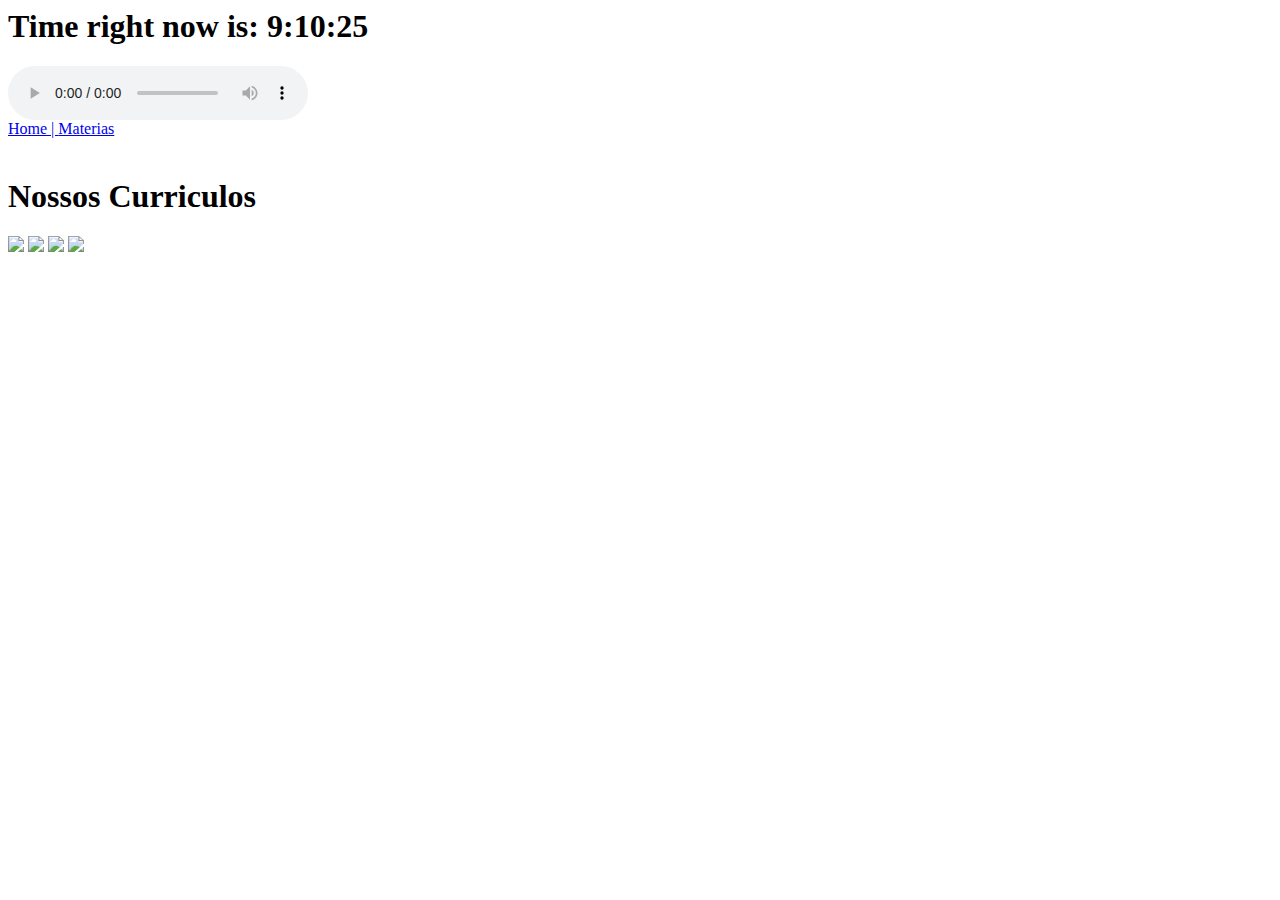
==== about.html @ 1a4608ff "commit inicial" ====
<html>
<head>
    
    <meta chairset="utf-8">
<title>Sobre Nós</title>

<link href="css/style.css" rel="stylesheet" />
<meta name="viewport" content="width=device-width, initial-scale=1.0, maximum scale=1.0">

</head>
<body class="background">
        <script>
            let d = new Date();
            document.body.innerHTML = "<h1>Time right now is:  " + d.getHours() + ":" + d.getMinutes() + ":" + d.getSeconds()
            "</h1>"
            </script>
    <header>
<div class="center">
<div class="barra"></div>
<div class="musica">
    <section>
    <audio controls>
    <source src="assets/audio.mp3">
    
    </audio>
    
    </section>
    
    </div>

     
<div class=menu>
<a href="index.html"> Home | </a>
<a href="Materias.html">Materias</a>

</div><!--menu-->


</div><!--center-->

<div class="center">
<div class="texto-sobre"
>
<h7><span style="margin-bottom: 15px;color:white">Somos jovens com objetivo de passar no ensino médio com curso técnico em tecnologia da informação no terceiro ano do Senac Nações.</span></h7>
<h1 color:white>Nossos Curriculos</h1>

<div class="Curriculos">
<img src="assets/curriculo1.png">
<img src="assets/curriculo2.png">
<img src="assets/curriculo3.png">
<img src="assets/curriculo4.png">


</div>
</div><!--sobre-->


</div><!--center-->


    </header>
</body>

</html>
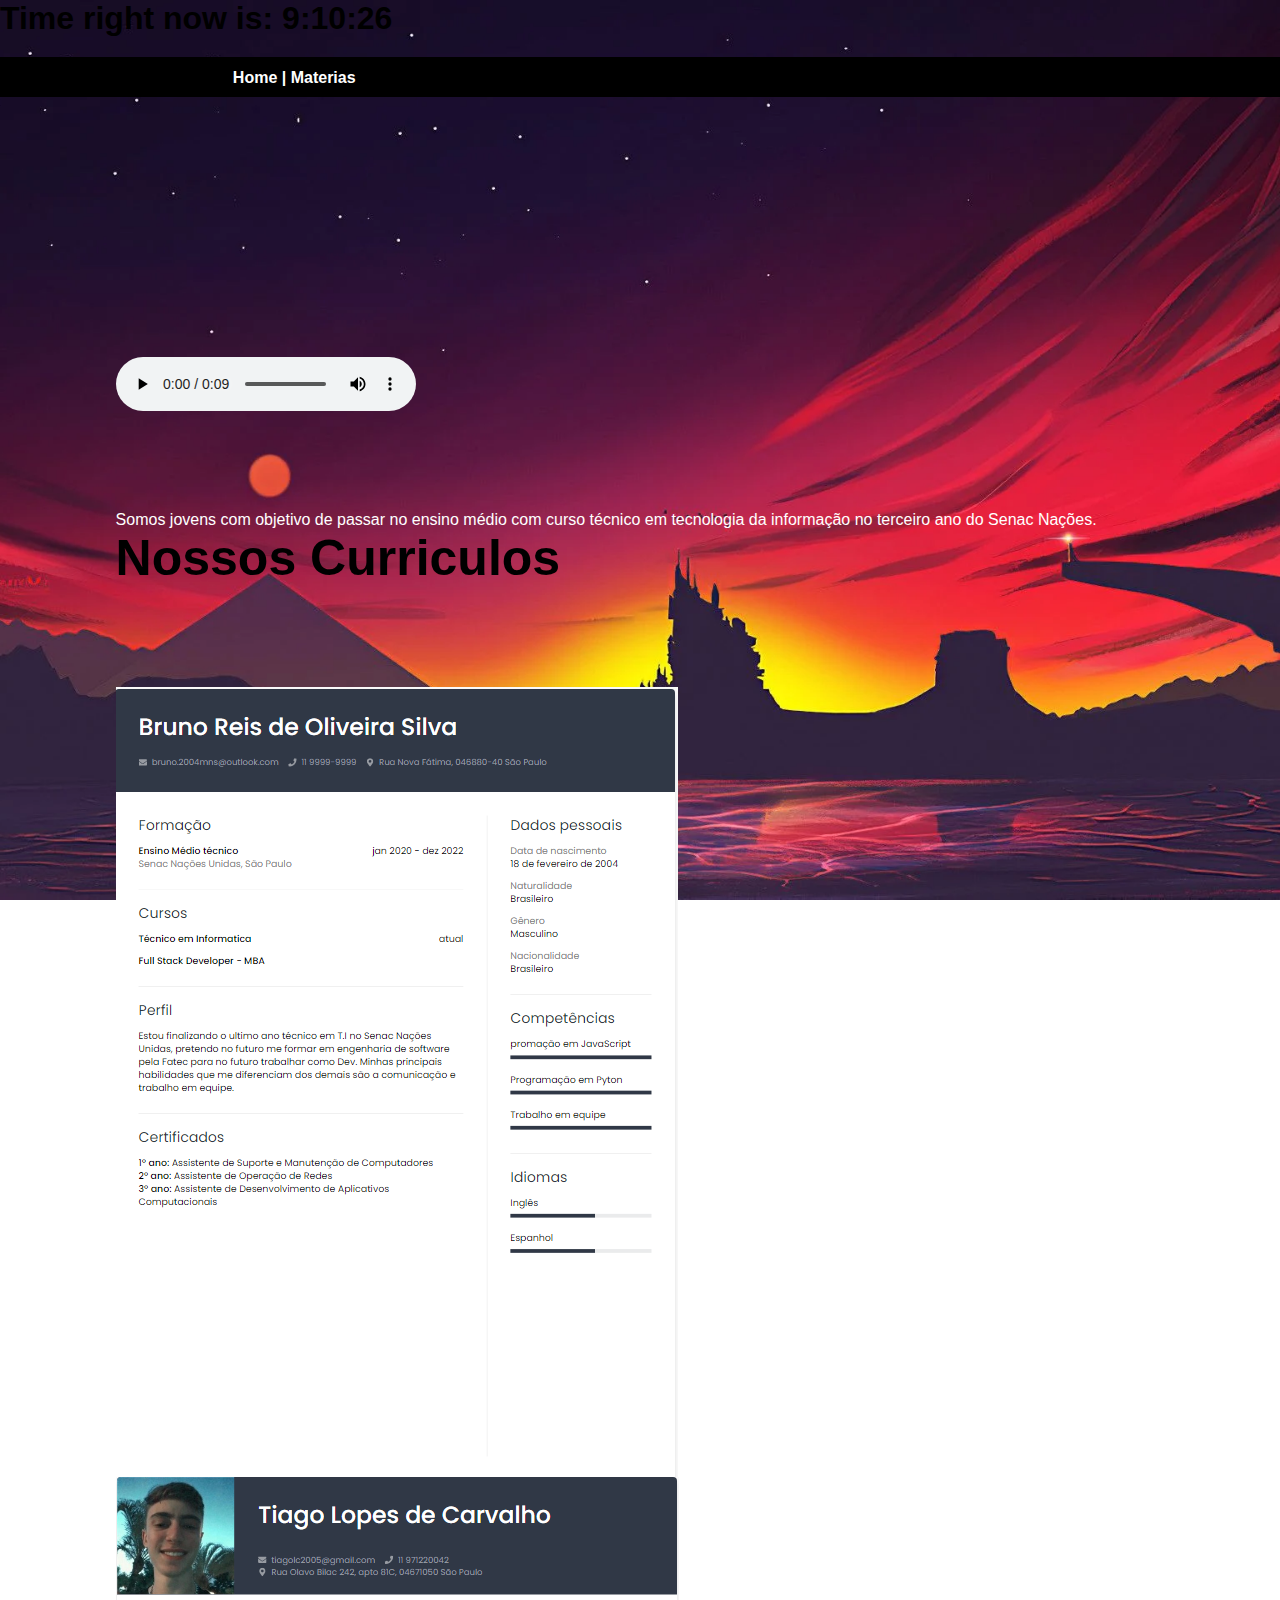
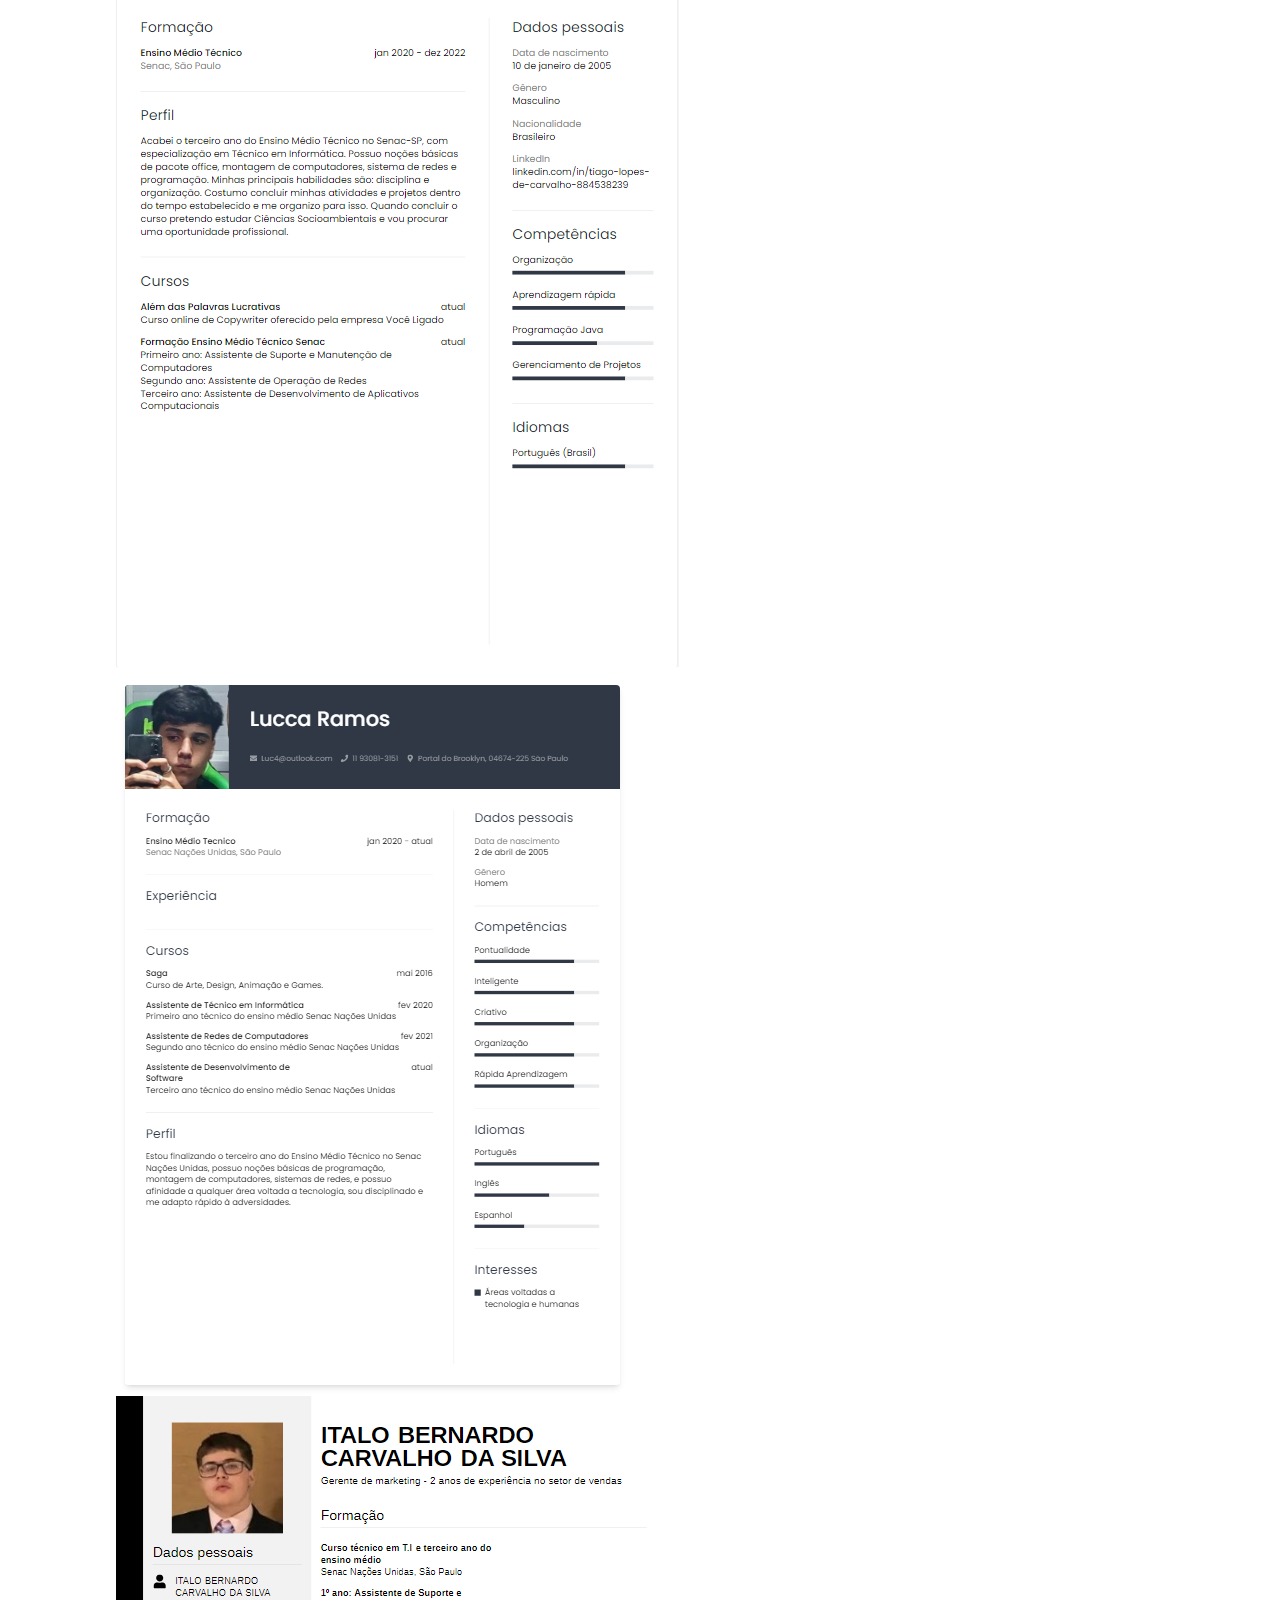
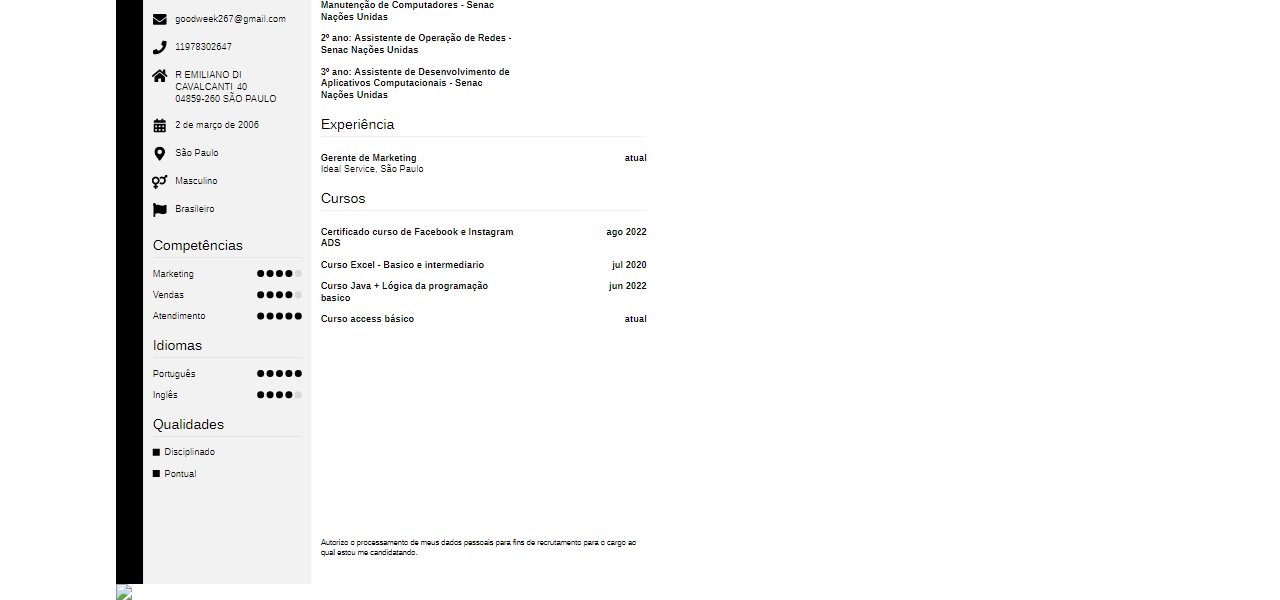
==== commit f3310c0a: "Update about.html" ====
--- a/about.html
+++ b/about.html
@@ -49,6 +49,7 @@
 <img src="assets/curriculo2.png">
 <img src="assets/curriculo3.png">
 <img src="assets/curriculo4.png">
+<img src="assets/curriculo5.png">
 
 
 </div>
@@ -61,4 +62,4 @@
     </header>
 </body>
 
-</html>+</html>
--- a/css/style.css
+++ b/css/style.css
@@ -0,0 +1,230 @@
+*{
+    margin: 0;
+    padding: 0;
+    box-sizing: border-box;
+    font-family: Verdana, Geneva, Tahoma, sans-serif;
+}
+.background{
+
+background-image: url(../assets/background3.webp);
+background-repeat: no-repeat;
+background-size:cover;
+background-position:center;
+background-attachment:fixed;
+
+}
+.barra {
+    background-color: rgb(0, 0, 0);
+    left: 0;
+    right: 0;
+    height: 40px;
+        position:absolute;
+        z-index:1;
+  }
+.center{
+display: flex;
+flex-wrap: wrap;
+max-width: 1100px;
+margin:0 auto;
+padding:0 2%;
+
+
+
+}
+header
+{
+padding:20px 0;
+height:200px;
+
+
+
+
+
+}
+
+.logo{
+width: 2%;
+}
+
+.menu{
+
+padding-top: 12px;
+width:50%;
+text-align: right;
+position:absolute;
+padding-right: 400px;
+z-index:2;
+}
+.menu a{
+
+
+    color:white;
+    text-decoration: none;
+
+    font-weight:bold;
+margin: right 22px;
+transition:1s;
+
+}
+
+.menu a.active,
+.menu a:hover{
+
+background:rgb(89, 0, 255);
+border-radius:2px;
+
+
+}
+
+section.sobre{
+position: relative;
+height:calc(100%-20px);
+
+}
+
+
+.texto-sobre{
+margin-top:100px;
+
+
+
+
+}
+.texto-sobre h1{
+
+font-size: 50px;
+
+}
+.texto-sobre h2{
+    font-size:25px;
+}
+
+.curriculos{
+width:12%;
+margin-top: 100px;
+margin-right: 15px;
+
+}
+.materias{
+padding-top:10px;
+    margin-left: 100px;
+
+    text-align: center;
+
+    text-decoration: none;
+    font-weight: bold;
+    z-index:3;
+}
+
+.materias a{
+
+text-decoration: none;
+    color: rgb(252, 252, 252);
+}
+.materias a:hover{
+
+    background:rgb(89, 0, 255);;
+    border-radius:2px;
+    
+    
+    }
+
+.linguagens{
+
+margin-top:150px;
+margin-bottom:150px;
+}
+.imagemlinguagens{
+
+margin-top:75px;
+
+}
+
+
+.matematica{
+
+margin-top:150px;
+
+
+}
+.imagemmatematica{
+margin-top:75px;
+
+}
+
+.ch{
+
+margin-top:150px;
+
+
+}
+
+.imagemch{
+
+margin-top:75px;
+
+}
+
+.cn{
+
+    margin-top:150px;
+    
+    
+    }
+    
+    .imagemcn{
+    
+    margin-top:75px;
+    
+    }
+
+    .TI{
+    font-size: 14px;
+        margin-right: 150px;
+    
+        padding-top:10px;
+        text-align: center;
+    
+        text-decoration: none;
+        font-weight: bold;
+        z-index: 4;
+        position:absolute;
+    }
+    
+    .TI a{
+    
+    text-decoration: none;
+        color: rgb(255, 255, 255);
+    }
+    .paginasti{
+
+        margin-top:150px;
+        
+        
+        }
+        
+        .imagensti{
+        
+        margin-top:75px;
+        
+        }
+
+
+        video{
+
+          
+            margin-top:300px;
+            margin-left: 300px;
+
+        }
+        audio{
+
+margin-top:300px;
+  }
+  .TI a:hover{
+
+    background:rgb(89, 0, 255);;
+    border-radius:2px;
+  }
+ 
+ 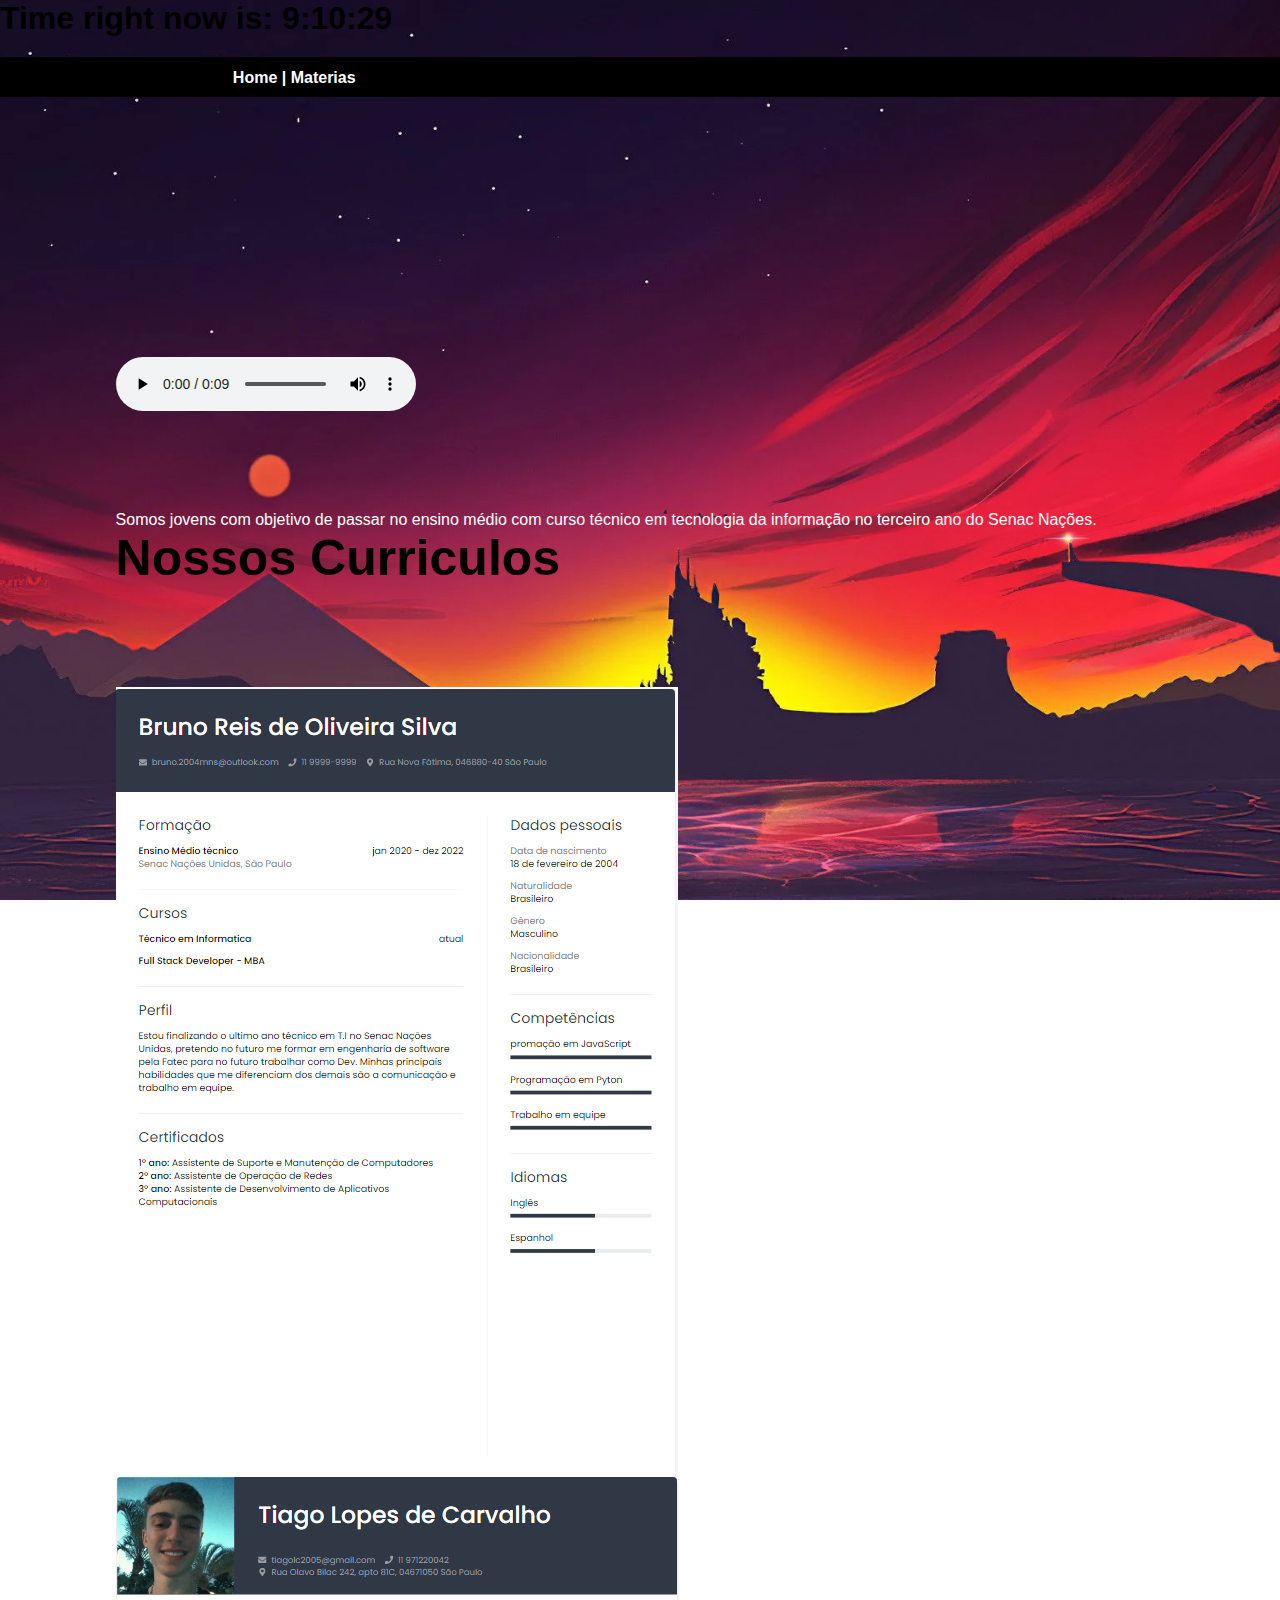
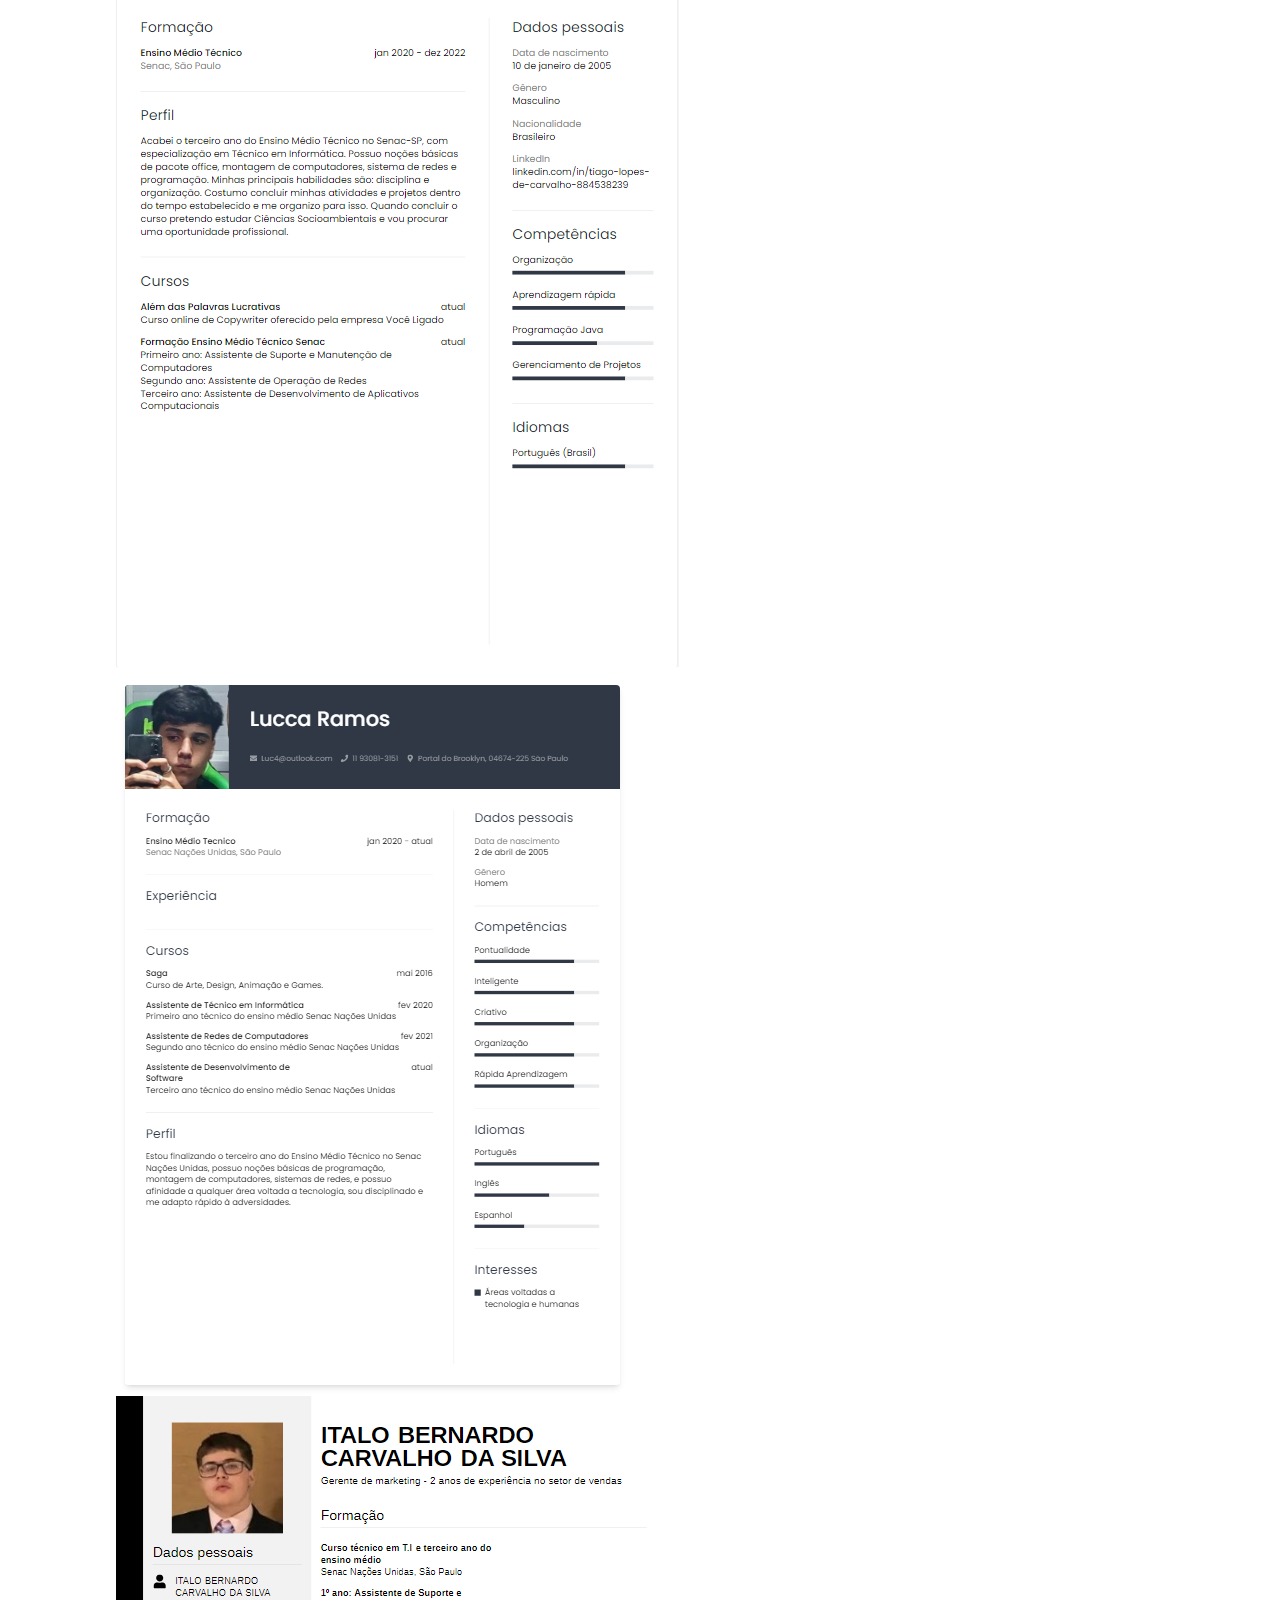
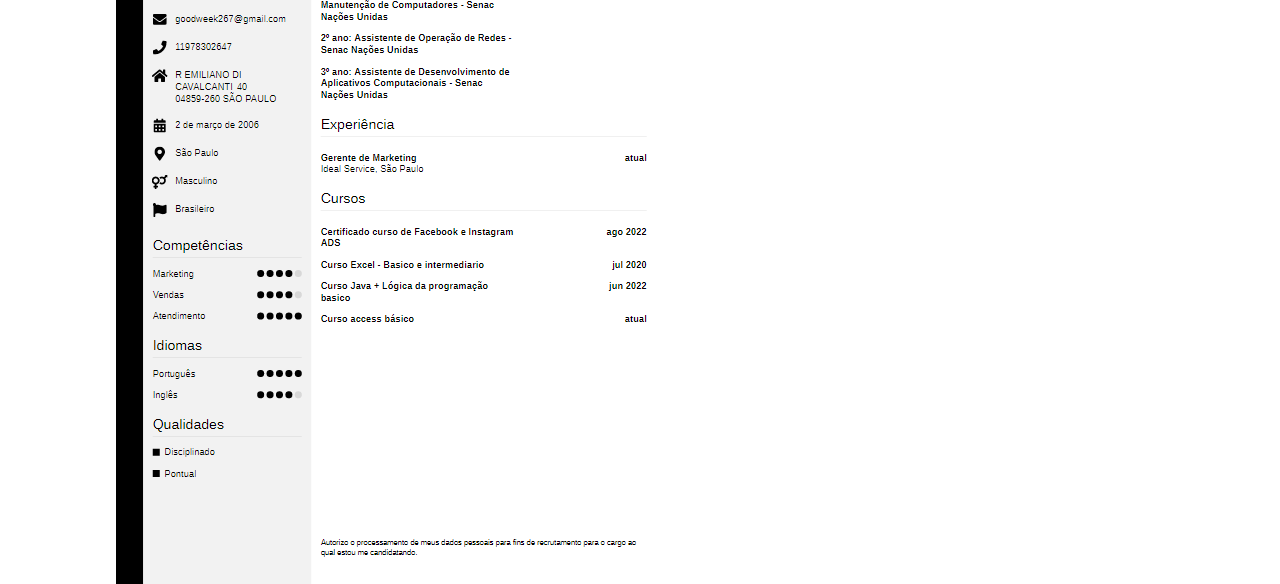
==== commit 652aadbd: "Update about.html" ====
--- a/about.html
+++ b/about.html
@@ -49,7 +49,6 @@
 <img src="assets/curriculo2.png">
 <img src="assets/curriculo3.png">
 <img src="assets/curriculo4.png">
-<img src="assets/curriculo5.png">
 
 
 </div>
